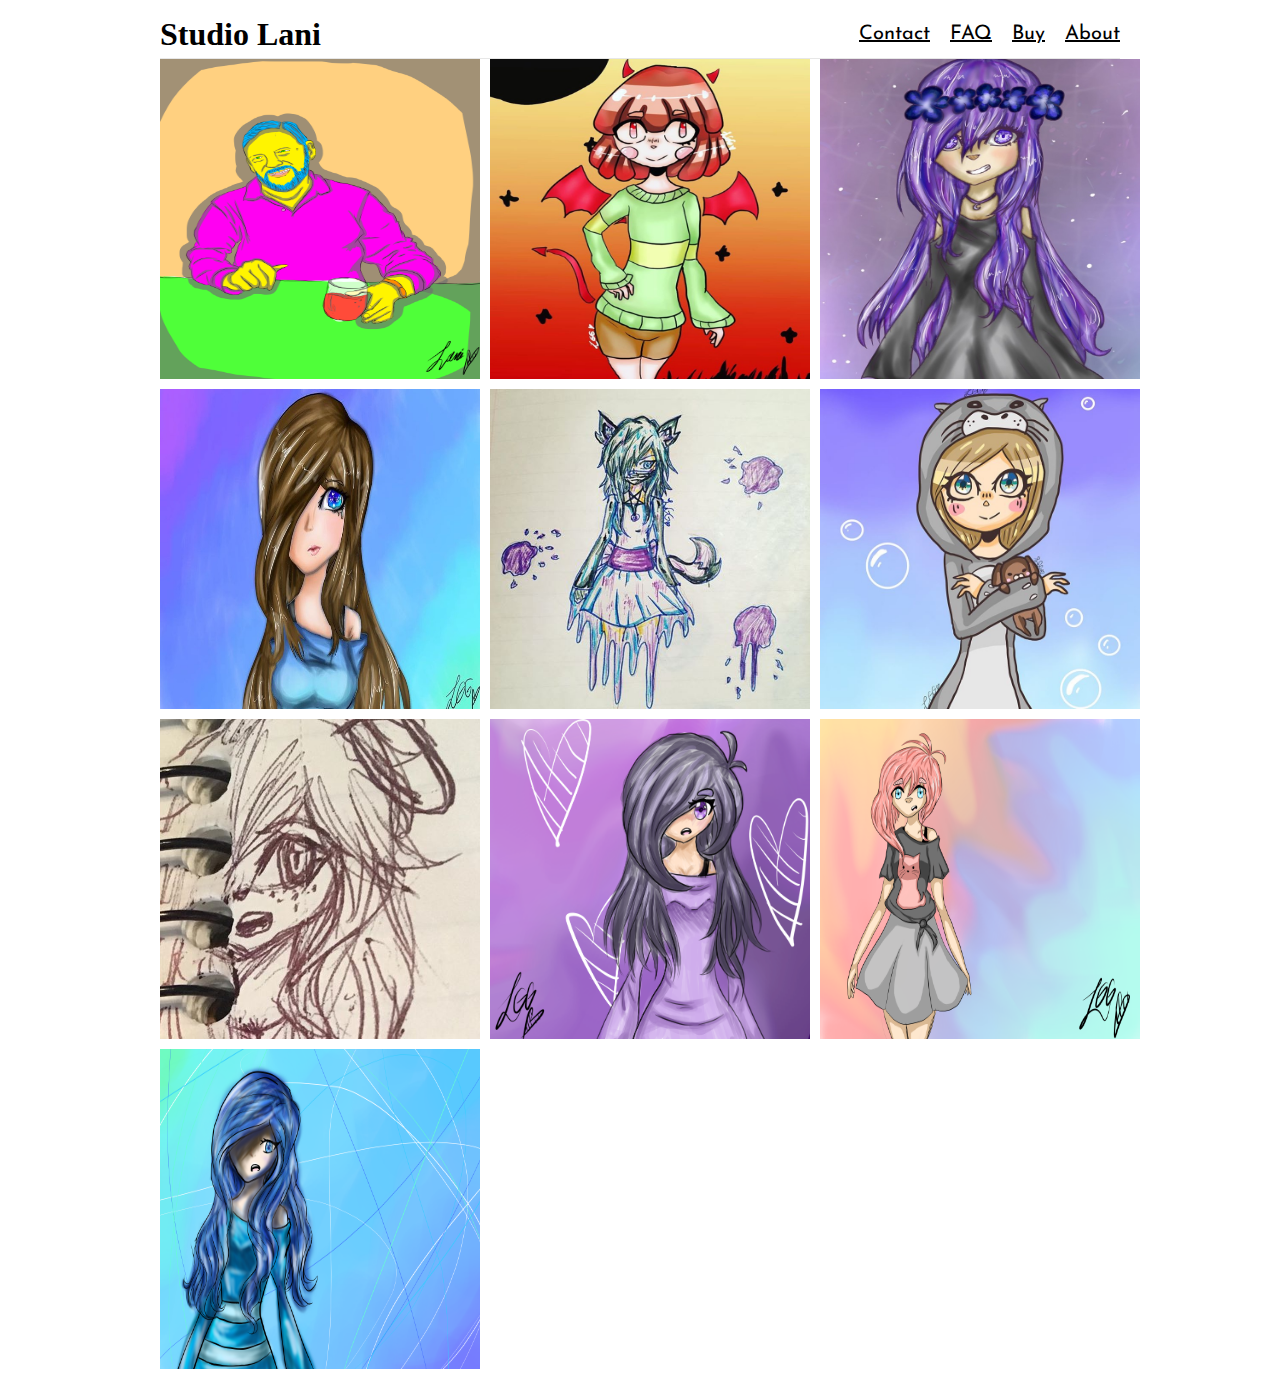
==== index.html @ 090da909 "first commit" ====
<!DOCTYPE html>
<html>
<head>
    <meta charset="utf-8">
    <meta content="ie=edge" http-equiv="x-ua-compatible">
    <meta content="width=device-width, initial-scale=1, shrink-to-fit=no" name="viewport">
    <title>Studio Lani</title>
    <link href="index.css" rel="stylesheet" type="text/css">
    <link href="https://fonts.googleapis.com/css?family=Raleway" rel="stylesheet">
    <link href="https://fonts.googleapis.com/css?family=Josefin+Sans" rel="stylesheet">
</head>
<body>
    <main>
        <header>
            <navbar class = "flex-container">
                <h1 class= "site-title">Studio Lani</h1>
                <ul>
                    <li><a href="contact.html" id="tabs">Contact</a></li>
                    <li><a href="questions.html" id="tabs">FAQ</a></li>
                    <li><a href="index.html" id="tabs">Buy</a></li>
                    <li><a href="about.html" id="tabs">About</a></li>       
                </ul>
            </navbar>
        </header>
        <section>
            <div class="art-grid">
                <img class="art-image" src="portrait1.PNG" alt="Art Title A"/>
                <img class="art-image" src="FullSizeRender%20(1).jpg" alt="Art Title A"/>
                <img class="art-image" src="FullSizeRender%20(2).jpg" alt="Art Title A"/>
                <img class="art-image" src="FullSizeRender%20(4.jpg" alt="Art Title A"/>
                <img class="art-image" src="placeholder3.jpg" alt="Art Title A"/>
                <img class="art-image" src="FullSizeRender3.jpg" alt="Art Title A"/>
                <img class="art-image" src="placeholder5.jpg" alt="Art Title A"/>
                <img class="art-image" src="anime1.PNG" alt="Art Title A"/>
                <img class="art-image" src="anime2.PNG" alt="Art Title A"/>
                <img class="art-image" src="anime3.PNG" alt="Art Title A"/>
            </div>
        </section>
    </main>
</body>
</html>
---- index.css ----
*{
    box-sizing: border-box;
}

header {
    height: 51px;
    border-bottom: 1px solid #e7e7e7;
}

main {
    width: 960px;
    margin: 0 auto;
}

#tabs {
    font-family: 'Josefin Sans', sans-serif;
    font-size: 20px;
    color: black; 
}

#about {
   font-family: 'Raleway';
    padding-top: 100px;
}

#my-form {
    padding-top: 100px;
    font-family: 'Raleway';
}


.art-grid {
    display:grid;
    grid-template-columns: 1fr 1fr 1fr;
    grid-column-gap: 10px;
    grid-row-gap: 10px;
}

.art-image {
    width: 320px;
    height: 320px;
}

.flex-container {
    width: 970px;
    margin: 0 auto;
    justify-content: space-between;
    align-items: center;
    height: 52px;
    display: flex;
}

.flex-container ul {
    display: flex;
    list-style-type: none;
}
.flex-container li {
    padding: 10px;
    font-weight: 700px;
    font-size: 15px;
}

.site-title {
    display: inline-block;
}
.form-container {
    width: 300px;
    margin: 0 auto;
    display: flex;
    flex-direction: column;
    align-items: center;
}
.form-element *{
    width: 100%;
}
.form-text *{
    width: 100%;
    
}
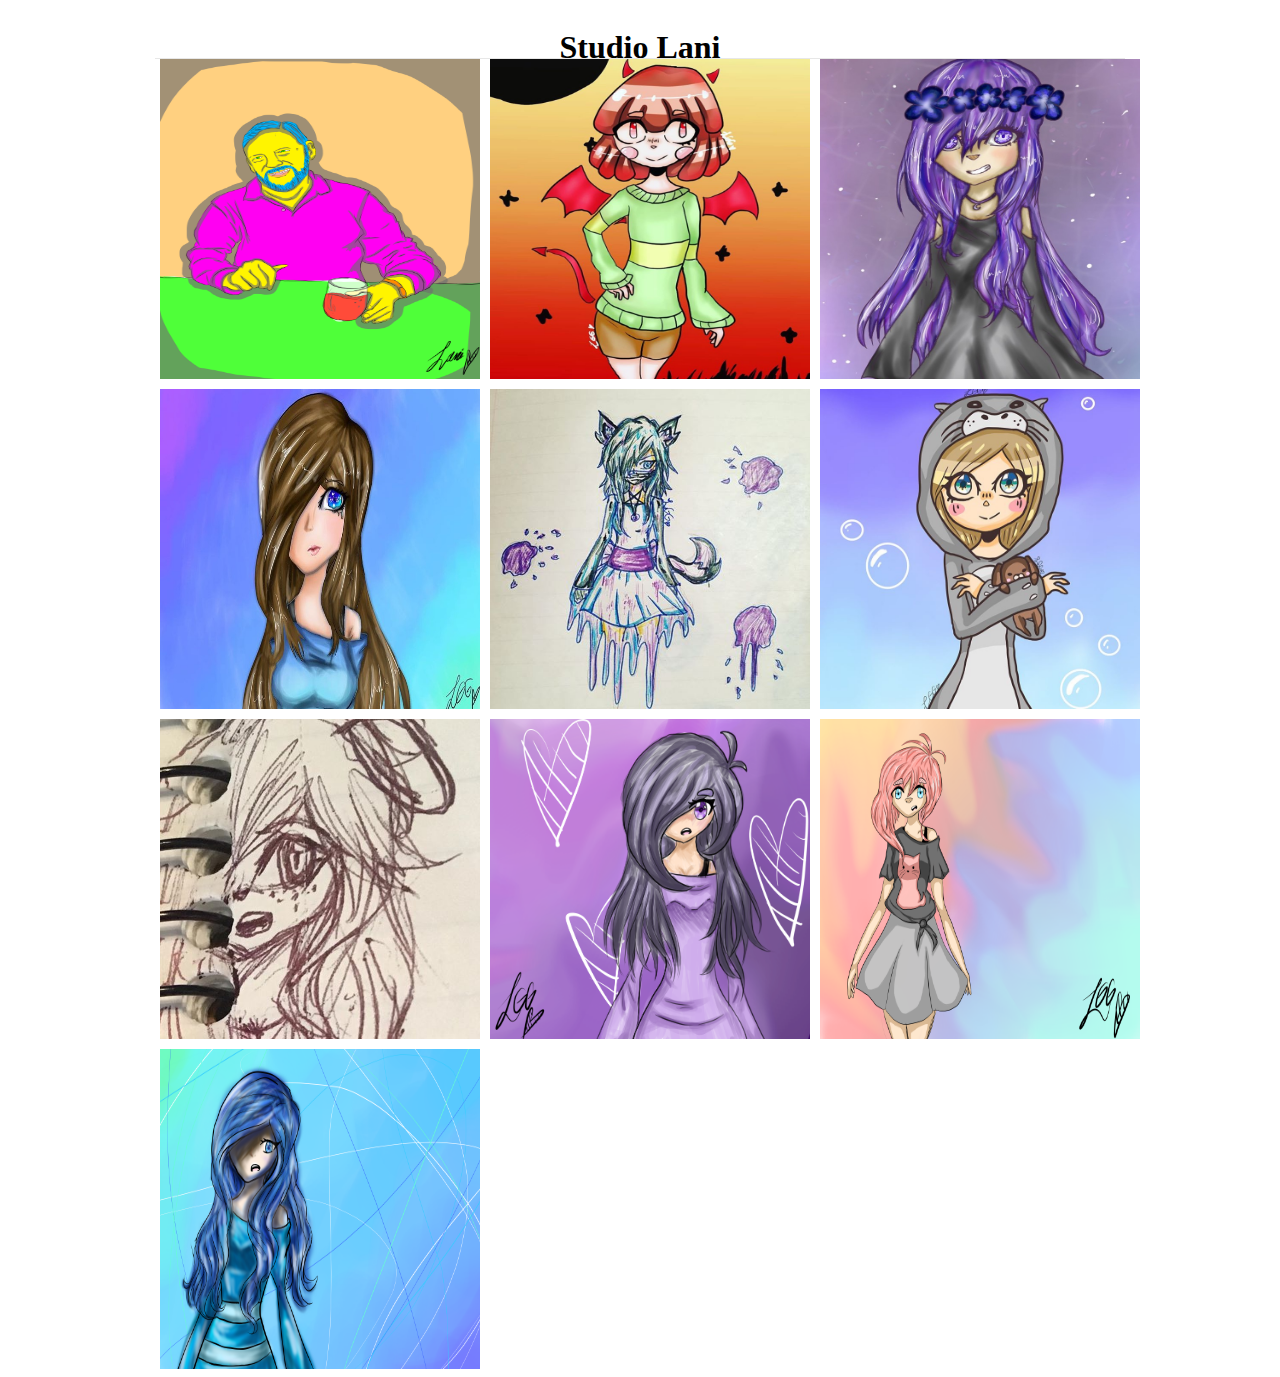
==== commit 5b153936: "updated website changes" ====
--- a/index.html
+++ b/index.html
@@ -5,37 +5,40 @@
     <meta content="ie=edge" http-equiv="x-ua-compatible">
     <meta content="width=device-width, initial-scale=1, shrink-to-fit=no" name="viewport">
     <title>Studio Lani</title>
-    <link href="index.css" rel="stylesheet" type="text/css">
+    <link href="static/css/main.css" rel="stylesheet" type="text/css">
+    <link href="static/css/nav.css" rel="stylesheet" type="text/css">
     <link href="https://fonts.googleapis.com/css?family=Raleway" rel="stylesheet">
     <link href="https://fonts.googleapis.com/css?family=Josefin+Sans" rel="stylesheet">
 </head>
 <body>
-    <main>
-        <header>
-            <navbar class = "flex-container">
+    <div class = "wrapper">
+        <div class="main-header-container">
+            <header class= "main-header">
                 <h1 class= "site-title">Studio Lani</h1>
-                <ul>
+
+                <ul class="nav">
                     <li><a href="contact.html" id="tabs">Contact</a></li>
                     <li><a href="questions.html" id="tabs">FAQ</a></li>
                     <li><a href="index.html" id="tabs">Buy</a></li>
                     <li><a href="about.html" id="tabs">About</a></li>       
                 </ul>
-            </navbar>
-        </header>
-        <section>
+            </header>
+        </div>
+        
+        <main class="art-grid-container">
             <div class="art-grid">
-                <img class="art-image" src="portrait1.PNG" alt="Art Title A"/>
-                <img class="art-image" src="FullSizeRender%20(1).jpg" alt="Art Title A"/>
-                <img class="art-image" src="FullSizeRender%20(2).jpg" alt="Art Title A"/>
-                <img class="art-image" src="FullSizeRender%20(4.jpg" alt="Art Title A"/>
-                <img class="art-image" src="placeholder3.jpg" alt="Art Title A"/>
-                <img class="art-image" src="FullSizeRender3.jpg" alt="Art Title A"/>
-                <img class="art-image" src="placeholder5.jpg" alt="Art Title A"/>
-                <img class="art-image" src="anime1.PNG" alt="Art Title A"/>
-                <img class="art-image" src="anime2.PNG" alt="Art Title A"/>
-                <img class="art-image" src="anime3.PNG" alt="Art Title A"/>
+                <img src="static/images/portrait1.PNG" alt="Art Title A"/>
+                <img src="static/images/FullSizeRender%20(1).jpg" alt="Art Title A"/>
+                <img src="static/images/FullSizeRender%20(2).jpg" alt="Art Title A"/>
+                <img src="static/images/FullSizeRender%20(4.jpg" alt="Art Title A"/>
+                <img src="static/images/placeholder3.jpg" alt="Art Title A"/>
+                <img src="static/images/FullSizeRender3.jpg" alt="Art Title A"/>
+                <img src="static/images/placeholder5.jpg" alt="Art Title A"/>
+                <img src="static/images/anime1.PNG" alt="Art Title A"/>
+                <img src="static/images/anime2.PNG" alt="Art Title A"/>
+                <img src="static/images/anime3.PNG" alt="Art Title A"/>
             </div>
-        </section>
-    </main>
+        </main>
+    </div>
 </body>
 </html>--- a/static/css/main.css
+++ b/static/css/main.css
@@ -0,0 +1,72 @@
+*{
+    box-sizing: border-box;
+}
+
+.art-grid-container,
+.main-header-container {
+    display: block;
+}
+
+.wrapper {
+    
+}
+.nav {
+    
+}
+
+.site-title {
+
+}
+
+.main-header {
+    height: 51px;
+    border-bottom: 1px solid #e7e7e7;
+}
+
+main {
+    width: 960px;
+    margin: 0 auto;
+}
+
+#tabs {
+    font-family: 'Josefin Sans', sans-serif;
+    font-size: 20px;
+    color: black; 
+}
+
+#about {
+   font-family: 'Raleway';
+    padding-top: 100px;
+}
+
+#my-form {
+    padding-top: 100px;
+    font-family: 'Raleway';
+}
+
+.art-grid {
+    display:grid;
+    grid-template-columns: 1fr 1fr 1fr;
+    grid-column-gap: 10px;
+    grid-row-gap: 10px;
+}
+
+.art-grid img {
+    width: 320px;
+    height: 320px;
+}
+
+.form-container {
+    width: 300px;
+    margin: 0 auto;
+    display: flex;
+    flex-direction: column;
+    align-items: center;
+}
+.form-element *{
+    width: 100%;
+}
+.form-text *{
+    width: 100%;
+    
+}--- a/static/css/nav.css
+++ b/static/css/nav.css
@@ -0,0 +1,30 @@
+
+.wrapper {
+    width: 970px;
+    margin: 0 auto;
+}
+
+.main-header,
+.nav {
+    display: flex;
+    flex-direction: column;
+}
+
+.main-header {
+    height: 51px;
+    border-bottom: 1px solid #e7e7e7;
+    padding-bottom: 1em;
+}
+
+.nav {
+    list-style-type: none;
+}
+
+.nav li {
+    
+}
+
+.site-title {
+    align-self: center;
+}
+
